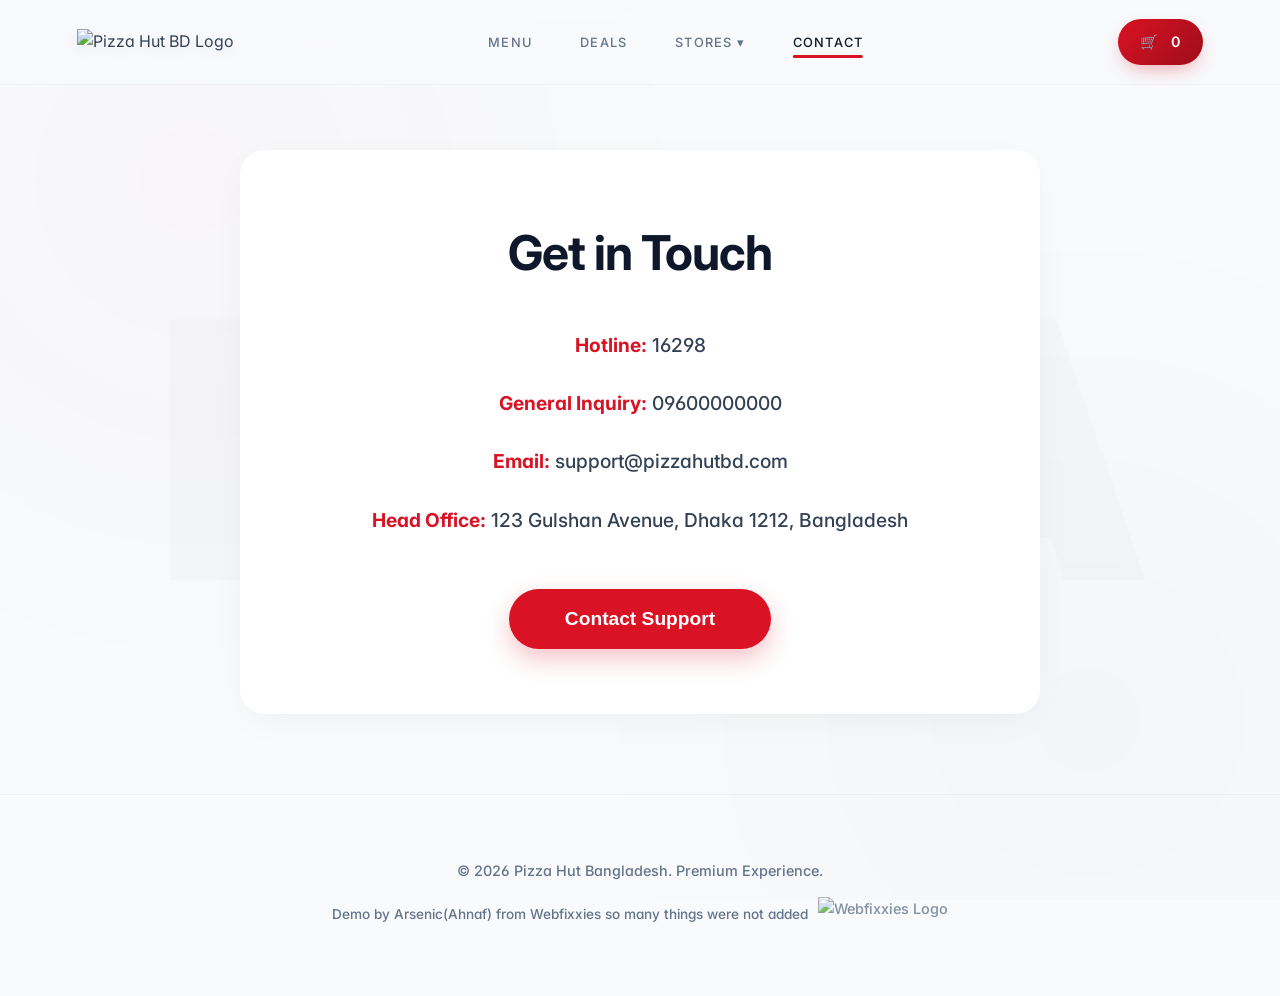
==== contact.html @ d1d2bab6 "Add files via upload" ====
<!DOCTYPE html>
<html lang="en">
<head>
    <meta charset="UTF-8">
    <meta name="viewport" content="width=device-width, initial-scale=1.0">
    <title>Pizza Hut Bangladesh - Contact</title>
    <link rel="stylesheet" href="style.css">
</head>
<body>

    <!-- Glassmorphism Navigation -->
    <nav class="glass-nav">
        <div class="logo">
            <img src="https://upload.wikimedia.org/wikipedia/commons/d/d2/Pizza_Hut_logo.svg" alt="Pizza Hut BD Logo">
        </div>
        <ul class="nav-links">
            <li><a href="index.html">Menu</a></li>
            <li><a href="deals.html">Deals</a></li>
            <li class="dropdown">
                <a href="#">Stores ▾</a>
                <ul class="dropdown-menu">
                    <li><a href="#">Gulshan</a></li>
                    <li><a href="#">Dhanmondi</a></li>
                    <li><a href="#">Banani</a></li>
                    <li><a href="#">Uttara</a></li>
                    <li><a href="#">Baily Road</a></li>
                </ul>
            </li>
            <li><a href="contact.html" class="active">Contact</a></li>
        </ul>
        <div class="cart">
            <span class="cart-icon">🛒</span>
            <span class="cart-count">0</span>
        </div>
    </nav>

    <main class="page-container" style="padding: 150px 5% 5rem 5%; max-width: 1400px; margin: 0 auto; min-height: 75vh;">
        <div class="contact-box" style="background: white; border-radius: 24px; padding: 4rem; box-shadow: var(--shadow-soft); text-align: center; max-width: 800px; margin: 0 auto; border: 1px solid var(--glass-border);">
            <h2 style="font-size: 3rem; font-weight: 700; letter-spacing: -1px; color: var(--ph-dark); margin-bottom: 2rem;">Get in Touch</h2>
            <div style="font-size: 1.2rem; color: var(--ph-text); line-height: 2.2; margin-bottom: 3rem; font-weight: 500;">
                <p style="margin-bottom: 1rem;"><strong style="color: var(--ph-red);">Hotline:</strong> 16298</p>
                <p style="margin-bottom: 1rem;"><strong style="color: var(--ph-red);">General Inquiry:</strong> 09600000000</p>
                <p style="margin-bottom: 1rem;"><strong style="color: var(--ph-red);">Email:</strong> support@pizzahutbd.com</p>
                <p style="margin-bottom: 1rem;"><strong style="color: var(--ph-red);">Head Office:</strong> 123 Gulshan Avenue, Dhaka 1212, Bangladesh</p>
            </div>
            <button class="btn-primary" style="background: var(--ph-red); color: white; padding: 1.2rem 3.5rem; border: none; border-radius: 40px; font-weight: 800; font-family: 'Outfit', sans-serif; font-size: 1.2rem; cursor: pointer; transition: all 0.3s cubic-bezier(0.4, 0, 0.2, 1); box-shadow: 0 10px 25px rgba(217, 18, 36, 0.25);" onmouseover="this.style.transform='translateY(-3px)'; this.style.boxShadow='0 15px 30px rgba(217, 18, 36, 0.4)';" onmouseout="this.style.transform='translateY(0)'; this.style.boxShadow='0 10px 25px rgba(217, 18, 36, 0.25)';">Contact Support</button>
        </div>
    </main>

    <footer>
        <p>&copy; 2026 Pizza Hut Bangladesh. Premium Experience.</p>
        <div style="margin-top: 15px; display: flex; justify-content: center; align-items: center; gap: 10px;">
            <p style="font-size: 0.85rem; color: var(--ph-gray); margin: 0;">Demo by Arsenic(Ahnaf) from Webfixxies so many things were not added</p>
            <img src="assets/webfixxies_logo.png" alt="Webfixxies Logo" style="height: 35px; opacity: 0.8;">
        </div>
    </footer>

    <script src="script.js"></script>
</body>
</html>
---- style.css ----
@import url('https://fonts.googleapis.com/css2?family=Inter:wght@300;400;500;600;700;800;900&display=swap');

:root {
    --ph-red: #D91224; 
    --ph-red-dark: #9f0d1a;
    --ph-dark: #0f172a; /* Slate 900 - Ultra refined dark */
    --ph-darker: #f8fafc; /* Slate 50 - Crisp cool white background */
    --ph-light: #ffffff;
    --ph-text: #334155; /* Slate 700 - Perfect reading contrast */
    --ph-gray: #64748b; /* Slate 500 - Subtle details */
    --card-bg: rgba(255, 255, 255, 0.85); /* Frosty glass */
    --glass-border: rgba(255, 255, 255, 0.8);
    --accent: #D91224;
    --shadow-soft: 0 10px 40px -10px rgba(0,0,0,0.06), 0 0 2px rgba(0,0,0,0.04), inset 0 0 0 1px rgba(255,255,255,0.9);
    --shadow-hover: 0 25px 50px -12px rgba(217, 18, 36, 0.15), 0 0 2px rgba(217, 18, 36, 0.1), inset 0 0 0 1px rgba(255,255,255,1);
}

* {
    margin: 0;
    padding: 0;
    box-sizing: border-box;
    font-family: 'Inter', -apple-system, BlinkMacSystemFont, "Segoe UI", Roboto, sans-serif;
}

body {
    background-color: var(--ph-darker);
    color: var(--ph-text);
    overflow-x: hidden;
    /* Ultimate Typography Refinement */
    text-rendering: optimizeLegibility;
    -webkit-font-smoothing: antialiased;
    -moz-osx-font-smoothing: grayscale;
    font-feature-settings: "cv02", "cv03", "cv04", "cv11";
    line-height: 1.6;
}

/* Background Ambient Glows & Watermark */
body::before {
    content: 'PIZZA';
    position: fixed;
    top: 50%;
    left: 50%;
    transform: translate(-50%, -50%);
    font-size: 28vw;
    font-weight: 900;
    color: rgba(15, 23, 42, 0.015);
    z-index: -1;
    pointer-events: none;
    letter-spacing: -0.06em;
    user-select: none;
}

body::after {
    content: '';
    position: fixed;
    top: 0; left: 0; width: 100vw; height: 100vh;
    background: 
        radial-gradient(circle at 15% 20%, rgba(217, 18, 36, 0.02), transparent 40%),
        radial-gradient(circle at 85% 80%, rgba(15, 23, 42, 0.02), transparent 40%);
    z-index: -2;
    pointer-events: none;
}

/* Glassmorphism Navigation */
.glass-nav {
    position: fixed;
    top: 0;
    width: 100%;
    display: flex;
    justify-content: space-between;
    align-items: center;
    padding: 1.2rem 6%;
    background: rgba(248, 250, 252, 0.85);
    backdrop-filter: blur(24px) saturate(180%);
    -webkit-backdrop-filter: blur(24px) saturate(180%);
    border-bottom: 1px solid rgba(0,0,0,0.03);
    z-index: 1000;
    transition: all 0.4s cubic-bezier(0.16, 1, 0.3, 1);
}

.logo img {
    height: 48px;
    width: auto;
    object-fit: contain;
    filter: drop-shadow(0 4px 6px rgba(0,0,0,0.05));
}

.nav-links {
    display: flex;
    list-style: none;
    gap: 3rem;
}

.nav-links a {
    color: var(--ph-gray);
    text-decoration: none;
    font-weight: 500;
    transition: color 0.3s ease;
    position: relative;
    text-transform: uppercase;
    font-size: 0.8rem;
    letter-spacing: 1.2px;
}

.nav-links a:hover, .nav-links a.active {
    color: var(--ph-dark);
}

.nav-links a::after {
    content: '';
    position: absolute;
    bottom: -8px;
    left: 50%;
    transform: translateX(-50%);
    width: 0;
    height: 3px;
    border-radius: 3px;
    background: var(--ph-red);
    transition: width 0.4s cubic-bezier(0.16, 1, 0.3, 1);
}

.nav-links a:hover::after, .nav-links a.active::after {
    width: 100%;
}

.dropdown {
    position: relative;
}

.dropdown-menu {
    position: absolute;
    top: 150%;
    left: 50%;
    transform: translateX(-50%) translateY(15px);
    background: rgba(255, 255, 255, 0.95);
    backdrop-filter: blur(16px);
    box-shadow: 0 20px 40px -10px rgba(0,0,0,0.1);
    border-radius: 16px;
    list-style: none;
    min-width: 200px;
    opacity: 0;
    visibility: hidden;
    transition: all 0.4s cubic-bezier(0.16, 1, 0.3, 1);
    padding: 0.8rem 0;
    border: 1px solid rgba(255,255,255,0.5);
}

.dropdown:hover .dropdown-menu {
    opacity: 1;
    visibility: visible;
    transform: translateX(-50%) translateY(0);
}

.dropdown-menu li a {
    display: block;
    padding: 0.8rem 1.8rem;
    color: var(--ph-gray);
    font-size: 0.85rem;
    font-weight: 500;
    text-transform: none;
    letter-spacing: 0.2px;
    transition: all 0.2s ease;
}

.dropdown-menu li a::after {
    display: none;
}

.dropdown-menu li a:hover {
    background: rgba(0,0,0,0.02);
    color: var(--ph-red);
    padding-left: 2.2rem; /* Nice slide-in effect */
}

.cart {
    background: linear-gradient(135deg, var(--ph-red), var(--ph-red-dark));
    color: white;
    padding: 0.7rem 1.4rem;
    border-radius: 40px;
    display: flex;
    align-items: center;
    gap: 0.8rem;
    cursor: pointer;
    box-shadow: 0 8px 20px -6px rgba(217, 18, 36, 0.4);
    transition: all 0.4s cubic-bezier(0.16, 1, 0.3, 1);
    font-weight: 600;
    font-size: 0.9rem;
    letter-spacing: 0.5px;
}

.cart:hover {
    transform: translateY(-2px);
    box-shadow: 0 12px 25px -6px rgba(217, 18, 36, 0.5);
}

/* Hero Section */
.hero {
    margin-top: 110px;
    width: 100%;
    display: flex;
    justify-content: center;
    padding: 0 5%;
    position: relative;
    z-index: 1;
}

.hero img {
    width: 100%;
    max-width: 1150px;
    height: auto;
    border-radius: 24px;
    box-shadow: var(--shadow-soft);
    display: block;
    transition: transform 0.5s cubic-bezier(0.16, 1, 0.3, 1);
}

.hero img:hover {
    transform: scale(1.01);
}

/* Menu Container */
.menu-container {
    padding: 5rem 5%;
    max-width: 1400px;
    margin: 0 auto;
}

.filters {
    display: flex;
    justify-content: center;
    gap: 1.5rem;
    margin-bottom: 5rem;
}

.filter-btn {
    background: transparent;
    color: var(--ph-gray);
    border: 1px solid rgba(0,0,0,0.08);
    padding: 0.8rem 2.2rem;
    border-radius: 40px;
    cursor: pointer;
    font-weight: 500;
    text-transform: uppercase;
    font-size: 0.8rem;
    letter-spacing: 1px;
    transition: all 0.4s cubic-bezier(0.16, 1, 0.3, 1);
}

.filter-btn:hover, .filter-btn.active {
    background: var(--ph-dark);
    color: white;
    border-color: var(--ph-dark);
    box-shadow: 0 8px 25px -6px rgba(15, 23, 42, 0.3);
    transform: translateY(-2px);
}

/* Menu Grid */
.menu-grid {
    display: grid;
    grid-template-columns: repeat(auto-fill, minmax(350px, 1fr));
    gap: 3.5rem;
    perspective: 1500px;
}

/* 3D Tilt Card */
.menu-card {
    background: var(--card-bg);
    border-radius: 24px;
    padding: 2.2rem;
    box-shadow: var(--shadow-soft);
    transition: transform 0.1s ease, box-shadow 0.5s cubic-bezier(0.16, 1, 0.3, 1);
    transform-style: preserve-3d;
    display: flex;
    flex-direction: column;
    backdrop-filter: blur(12px);
    -webkit-backdrop-filter: blur(12px);
}

.menu-card:hover {
    box-shadow: var(--shadow-hover);
}

.card-image {
    width: 100%;
    height: 240px;
    display: flex;
    align-items: center;
    justify-content: center;
    margin-bottom: 2rem;
    transform: translateZ(50px);
    transition: transform 0.5s cubic-bezier(0.16, 1, 0.3, 1);
}

.menu-card:hover .card-image {
    transform: translateZ(80px) scale(1.08);
}

.card-content {
    transform: translateZ(30px);
    flex-grow: 1;
    display: flex;
    flex-direction: column;
}

.card-header {
    display: flex;
    justify-content: space-between;
    align-items: flex-start;
    margin-bottom: 1rem;
    gap: 1rem;
}

.card-header h3 {
    font-size: 1.45rem;
    font-weight: 700;
    color: var(--ph-dark);
    letter-spacing: -0.8px;
    line-height: 1.1;
    /* Subtle text gradient for extreme premium feel */
    background: linear-gradient(135deg, var(--ph-dark), #475569);
    -webkit-background-clip: text;
    -webkit-text-fill-color: transparent;
}

.price {
    font-size: 1.4rem;
    font-weight: 800;
    color: var(--accent);
    letter-spacing: -0.5px;
    transition: transform 0.3s ease, color 0.3s ease;
}

.description {
    color: var(--ph-gray);
    font-size: 0.95rem;
    margin-bottom: 2rem;
    line-height: 1.7;
    flex-grow: 1;
    font-weight: 400;
}

/* Toggles & Options */
.options {
    display: flex;
    justify-content: space-between;
    margin-bottom: 1.5rem;
    gap: 1.5rem;
}

.toggle-group {
    display: flex;
    flex-direction: column;
    gap: 0.8rem;
    flex: 1;
}

.toggle-group label {
    font-size: 0.7rem;
    color: var(--ph-gray);
    text-transform: uppercase;
    font-weight: 700;
    letter-spacing: 1px;
}

.size-toggle {
    display: flex;
    background: rgba(0,0,0,0.03);
    border-radius: 12px;
    overflow: hidden;
    padding: 5px;
    border: 1px solid rgba(0,0,0,0.02);
}

.size-toggle input[type="radio"] {
    display: none;
}

.size-toggle label {
    flex: 1;
    text-align: center;
    padding: 0.6rem 0;
    cursor: pointer;
    font-size: 0.9rem;
    transition: all 0.4s cubic-bezier(0.16, 1, 0.3, 1);
    color: var(--ph-text);
    font-weight: 600;
    border-radius: 8px;
    margin: 0;
}

.size-toggle input[type="radio"]:checked + label {
    background: var(--ph-dark);
    color: white;
    box-shadow: 0 4px 12px rgba(15, 23, 42, 0.15);
}

.crust-select {
    width: 100%;
    padding: 0.8rem;
    background: rgba(0,0,0,0.03);
    border: 1px solid rgba(0,0,0,0.02);
    color: var(--ph-dark);
    border-radius: 12px;
    outline: none;
    font-family: inherit;
    font-weight: 600;
    font-size: 0.9rem;
    cursor: pointer;
    transition: all 0.3s ease;
    -webkit-appearance: none;
    /* Custom refined dropdown arrow */
    background-image: url("data:image/svg+xml;charset=US-ASCII,%3Csvg%20xmlns%3D%22http%3A%2F%2Fwww.w3.org%2F2000%2Fsvg%22%20width%3D%22292.4%22%20height%3D%22292.4%22%3E%3Cpath%20fill%3D%22%2364748b%22%20d%3D%22M287%2069.4a17.6%2017.6%200%200%200-13-5.4H18.4c-5%200-9.3%201.8-12.9%205.4A17.6%2017.6%200%200%200%200%2082.2c0%205%201.8%209.3%205.4%2012.9l128%20127.9c3.6%203.6%207.8%205.4%2012.8%205.4s9.2-1.8%2012.8-5.4L287%2095c3.5-3.5%205.4-7.8%205.4-12.8%200-5-1.9-9.2-5.5-12.8z%22%2F%3E%3C%2Fsvg%3E");
    background-repeat: no-repeat;
    background-position: right 1rem top 50%;
    background-size: 0.65rem auto;
}
.crust-select:hover {
    background-color: rgba(0,0,0,0.05);
}

/* Spice Meter */
.spice-meter {
    margin-bottom: 2.5rem;
    background: rgba(0,0,0,0.02);
    padding: 1.2rem;
    border-radius: 16px;
    border: 1px solid rgba(0,0,0,0.03);
}

.spice-meter label {
    display: flex;
    justify-content: space-between;
    font-size: 0.7rem;
    color: var(--ph-gray);
    text-transform: uppercase;
    font-weight: 700;
    margin-bottom: 1rem;
    letter-spacing: 1px;
}

.spice-value-text {
    color: var(--accent);
    font-weight: 800;
}

.slider {
    -webkit-appearance: none;
    width: 100%;
    height: 4px;
    border-radius: 2px;
    background: linear-gradient(to right, #10B981, #F59E0B, #EF4444, #991B1B);
    outline: none;
    margin-bottom: 1rem;
}

.slider::-webkit-slider-thumb {
    -webkit-appearance: none;
    appearance: none;
    width: 24px;
    height: 24px;
    border-radius: 50%;
    background: white;
    cursor: pointer;
    box-shadow: 0 4px 10px rgba(0,0,0,0.15);
    border: 2px solid var(--ph-light);
    transition: transform 0.3s cubic-bezier(0.16, 1, 0.3, 1);
}

.slider::-webkit-slider-thumb:hover {
    transform: scale(1.2);
    box-shadow: 0 6px 15px rgba(0,0,0,0.2);
}

.spice-labels {
    display: flex;
    justify-content: space-between;
    font-size: 0.7rem;
    color: var(--ph-gray);
    font-weight: 600;
    text-transform: uppercase;
    letter-spacing: 0.5px;
}

/* Add to cart button */
.add-to-cart {
    width: 100%;
    background: transparent;
    border: 1.5px solid var(--ph-red);
    color: var(--ph-red);
    padding: 1.1rem;
    border-radius: 14px;
    font-weight: 600;
    font-size: 1rem;
    cursor: pointer;
    transition: all 0.4s cubic-bezier(0.16, 1, 0.3, 1);
    transform: translateZ(20px);
    letter-spacing: 0.5px;
}

.add-to-cart:hover {
    background: var(--ph-red);
    color: white;
    box-shadow: 0 10px 25px -5px rgba(217, 18, 36, 0.4);
    transform: translateZ(30px) translateY(-2px);
}

footer {
    text-align: center;
    padding: 4rem 1rem;
    border-top: 1px solid rgba(0,0,0,0.04);
    color: var(--ph-gray);
    font-size: 0.9rem;
    background: transparent;
    font-weight: 500;
}

/* Responsive */
@media (max-width: 768px) {
    .nav-links {
        display: none;
    }
    .hero {
        margin-top: 90px;
    }
    .hero img {
        border-radius: 16px;
    }
    body::before {
        font-size: 40vw;
    }
}
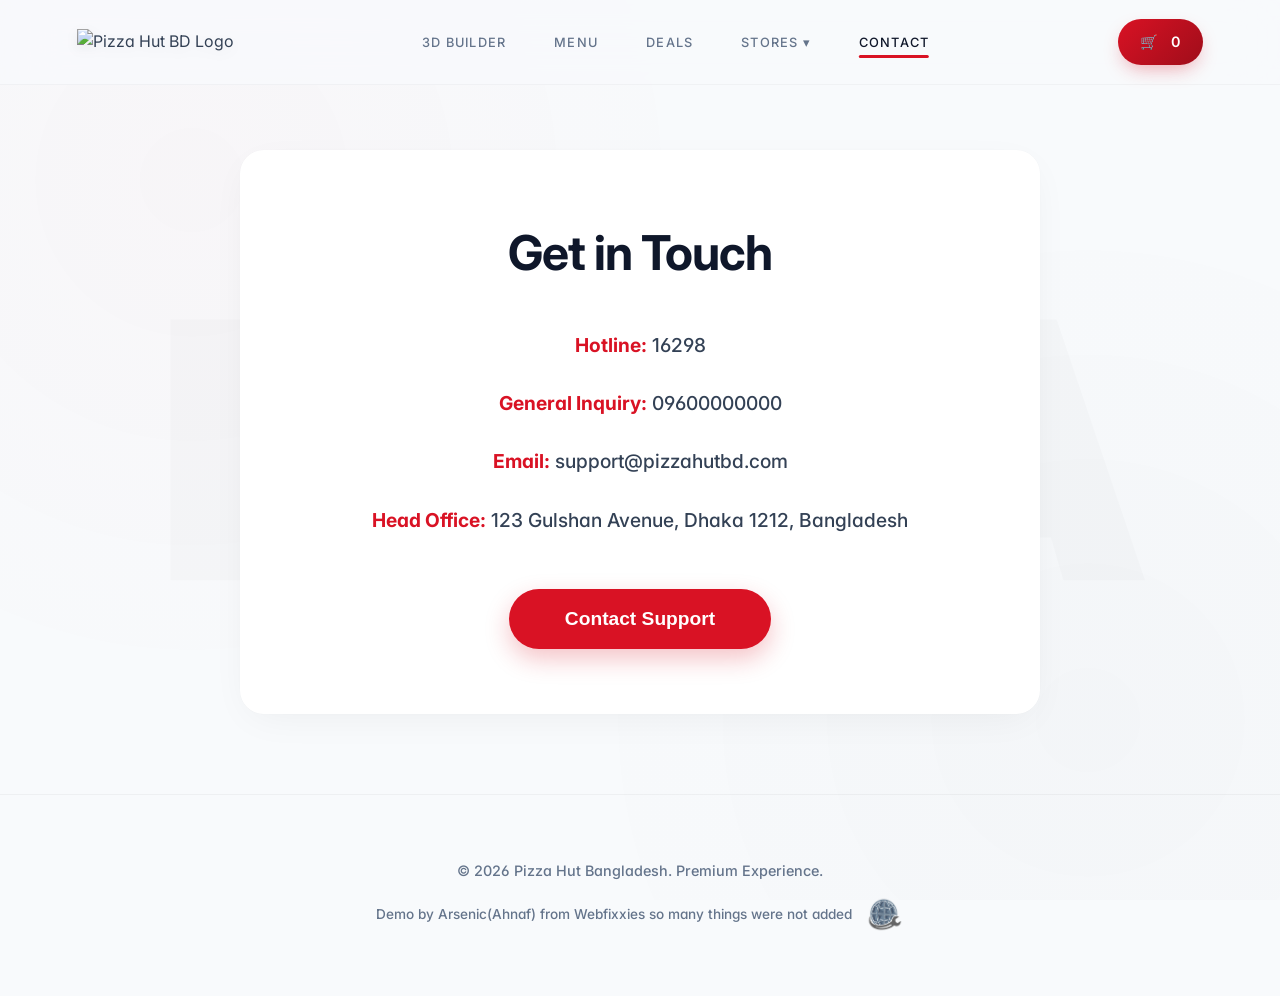
==== commit 104b5c63: "Add assets, connect menu to landing page, fix mobile nav, and add deal image" ====
--- a/contact.html
+++ b/contact.html
@@ -1,60 +1,61 @@
-<!DOCTYPE html>
-<html lang="en">
-<head>
-    <meta charset="UTF-8">
-    <meta name="viewport" content="width=device-width, initial-scale=1.0">
-    <title>Pizza Hut Bangladesh - Contact</title>
-    <link rel="stylesheet" href="style.css">
-</head>
-<body>
-
-    <!-- Glassmorphism Navigation -->
-    <nav class="glass-nav">
-        <div class="logo">
-            <img src="https://upload.wikimedia.org/wikipedia/commons/d/d2/Pizza_Hut_logo.svg" alt="Pizza Hut BD Logo">
-        </div>
-        <ul class="nav-links">
-            <li><a href="index.html">Menu</a></li>
-            <li><a href="deals.html">Deals</a></li>
-            <li class="dropdown">
-                <a href="#">Stores ▾</a>
-                <ul class="dropdown-menu">
-                    <li><a href="#">Gulshan</a></li>
-                    <li><a href="#">Dhanmondi</a></li>
-                    <li><a href="#">Banani</a></li>
-                    <li><a href="#">Uttara</a></li>
-                    <li><a href="#">Baily Road</a></li>
-                </ul>
-            </li>
-            <li><a href="contact.html" class="active">Contact</a></li>
-        </ul>
-        <div class="cart">
-            <span class="cart-icon">🛒</span>
-            <span class="cart-count">0</span>
-        </div>
-    </nav>
-
-    <main class="page-container" style="padding: 150px 5% 5rem 5%; max-width: 1400px; margin: 0 auto; min-height: 75vh;">
-        <div class="contact-box" style="background: white; border-radius: 24px; padding: 4rem; box-shadow: var(--shadow-soft); text-align: center; max-width: 800px; margin: 0 auto; border: 1px solid var(--glass-border);">
-            <h2 style="font-size: 3rem; font-weight: 700; letter-spacing: -1px; color: var(--ph-dark); margin-bottom: 2rem;">Get in Touch</h2>
-            <div style="font-size: 1.2rem; color: var(--ph-text); line-height: 2.2; margin-bottom: 3rem; font-weight: 500;">
-                <p style="margin-bottom: 1rem;"><strong style="color: var(--ph-red);">Hotline:</strong> 16298</p>
-                <p style="margin-bottom: 1rem;"><strong style="color: var(--ph-red);">General Inquiry:</strong> 09600000000</p>
-                <p style="margin-bottom: 1rem;"><strong style="color: var(--ph-red);">Email:</strong> support@pizzahutbd.com</p>
-                <p style="margin-bottom: 1rem;"><strong style="color: var(--ph-red);">Head Office:</strong> 123 Gulshan Avenue, Dhaka 1212, Bangladesh</p>
-            </div>
-            <button class="btn-primary" style="background: var(--ph-red); color: white; padding: 1.2rem 3.5rem; border: none; border-radius: 40px; font-weight: 800; font-family: 'Outfit', sans-serif; font-size: 1.2rem; cursor: pointer; transition: all 0.3s cubic-bezier(0.4, 0, 0.2, 1); box-shadow: 0 10px 25px rgba(217, 18, 36, 0.25);" onmouseover="this.style.transform='translateY(-3px)'; this.style.boxShadow='0 15px 30px rgba(217, 18, 36, 0.4)';" onmouseout="this.style.transform='translateY(0)'; this.style.boxShadow='0 10px 25px rgba(217, 18, 36, 0.25)';">Contact Support</button>
-        </div>
-    </main>
-
-    <footer>
-        <p>&copy; 2026 Pizza Hut Bangladesh. Premium Experience.</p>
-        <div style="margin-top: 15px; display: flex; justify-content: center; align-items: center; gap: 10px;">
-            <p style="font-size: 0.85rem; color: var(--ph-gray); margin: 0;">Demo by Arsenic(Ahnaf) from Webfixxies so many things were not added</p>
-            <img src="assets/webfixxies_logo.png" alt="Webfixxies Logo" style="height: 35px; opacity: 0.8;">
-        </div>
-    </footer>
-
-    <script src="script.js"></script>
-</body>
-</html>
+<!DOCTYPE html>
+<html lang="en">
+<head>
+    <meta charset="UTF-8">
+    <meta name="viewport" content="width=device-width, initial-scale=1.0">
+    <title>Pizza Hut Bangladesh - Contact</title>
+    <link rel="stylesheet" href="style.css">
+</head>
+<body>
+
+    <!-- Glassmorphism Navigation -->
+    <nav class="glass-nav">
+        <div class="logo">
+            <img src="https://upload.wikimedia.org/wikipedia/commons/d/d2/Pizza_Hut_logo.svg" alt="Pizza Hut BD Logo">
+        </div>
+        <ul class="nav-links">
+            <li><a href="index.html">3D Builder</a></li>
+            <li><a href="menu.html">Menu</a></li>
+            <li><a href="deals.html">Deals</a></li>
+            <li class="dropdown">
+                <a href="#">Stores ▾</a>
+                <ul class="dropdown-menu">
+                    <li><a href="#">Gulshan</a></li>
+                    <li><a href="#">Dhanmondi</a></li>
+                    <li><a href="#">Banani</a></li>
+                    <li><a href="#">Uttara</a></li>
+                    <li><a href="#">Baily Road</a></li>
+                </ul>
+            </li>
+            <li><a href="contact.html" class="active">Contact</a></li>
+        </ul>
+        <div class="cart">
+            <span class="cart-icon">🛒</span>
+            <span class="cart-count">0</span>
+        </div>
+    </nav>
+
+    <main class="page-container" style="padding: 150px 5% 5rem 5%; max-width: 1400px; margin: 0 auto; min-height: 75vh;">
+        <div class="contact-box" style="background: white; border-radius: 24px; padding: 4rem; box-shadow: var(--shadow-soft); text-align: center; max-width: 800px; margin: 0 auto; border: 1px solid var(--glass-border);">
+            <h2 style="font-size: 3rem; font-weight: 700; letter-spacing: -1px; color: var(--ph-dark); margin-bottom: 2rem;">Get in Touch</h2>
+            <div style="font-size: 1.2rem; color: var(--ph-text); line-height: 2.2; margin-bottom: 3rem; font-weight: 500;">
+                <p style="margin-bottom: 1rem;"><strong style="color: var(--ph-red);">Hotline:</strong> 16298</p>
+                <p style="margin-bottom: 1rem;"><strong style="color: var(--ph-red);">General Inquiry:</strong> 09600000000</p>
+                <p style="margin-bottom: 1rem;"><strong style="color: var(--ph-red);">Email:</strong> support@pizzahutbd.com</p>
+                <p style="margin-bottom: 1rem;"><strong style="color: var(--ph-red);">Head Office:</strong> 123 Gulshan Avenue, Dhaka 1212, Bangladesh</p>
+            </div>
+            <button class="btn-primary" style="background: var(--ph-red); color: white; padding: 1.2rem 3.5rem; border: none; border-radius: 40px; font-weight: 800; font-family: 'Outfit', sans-serif; font-size: 1.2rem; cursor: pointer; transition: all 0.3s cubic-bezier(0.4, 0, 0.2, 1); box-shadow: 0 10px 25px rgba(217, 18, 36, 0.25);" onmouseover="this.style.transform='translateY(-3px)'; this.style.boxShadow='0 15px 30px rgba(217, 18, 36, 0.4)';" onmouseout="this.style.transform='translateY(0)'; this.style.boxShadow='0 10px 25px rgba(217, 18, 36, 0.25)';">Contact Support</button>
+        </div>
+    </main>
+
+    <footer>
+        <p>&copy; 2026 Pizza Hut Bangladesh. Premium Experience.</p>
+        <div style="margin-top: 15px; display: flex; justify-content: center; align-items: center; gap: 10px;">
+            <p style="font-size: 0.85rem; color: var(--ph-gray); margin: 0;">Demo by Arsenic(Ahnaf) from Webfixxies so many things were not added</p>
+            <img src="assets/webfixxies_logo.png" alt="Webfixxies Logo" style="height: 35px; opacity: 0.8;">
+        </div>
+    </footer>
+
+    <script src="script.js"></script>
+</body>
+</html>
--- a/style.css
+++ b/style.css
@@ -1,531 +1,531 @@
-@import url('https://fonts.googleapis.com/css2?family=Inter:wght@300;400;500;600;700;800;900&display=swap');
-
-:root {
-    --ph-red: #D91224; 
-    --ph-red-dark: #9f0d1a;
-    --ph-dark: #0f172a; /* Slate 900 - Ultra refined dark */
-    --ph-darker: #f8fafc; /* Slate 50 - Crisp cool white background */
-    --ph-light: #ffffff;
-    --ph-text: #334155; /* Slate 700 - Perfect reading contrast */
-    --ph-gray: #64748b; /* Slate 500 - Subtle details */
-    --card-bg: rgba(255, 255, 255, 0.85); /* Frosty glass */
-    --glass-border: rgba(255, 255, 255, 0.8);
-    --accent: #D91224;
-    --shadow-soft: 0 10px 40px -10px rgba(0,0,0,0.06), 0 0 2px rgba(0,0,0,0.04), inset 0 0 0 1px rgba(255,255,255,0.9);
-    --shadow-hover: 0 25px 50px -12px rgba(217, 18, 36, 0.15), 0 0 2px rgba(217, 18, 36, 0.1), inset 0 0 0 1px rgba(255,255,255,1);
-}
-
-* {
-    margin: 0;
-    padding: 0;
-    box-sizing: border-box;
-    font-family: 'Inter', -apple-system, BlinkMacSystemFont, "Segoe UI", Roboto, sans-serif;
-}
-
-body {
-    background-color: var(--ph-darker);
-    color: var(--ph-text);
-    overflow-x: hidden;
-    /* Ultimate Typography Refinement */
-    text-rendering: optimizeLegibility;
-    -webkit-font-smoothing: antialiased;
-    -moz-osx-font-smoothing: grayscale;
-    font-feature-settings: "cv02", "cv03", "cv04", "cv11";
-    line-height: 1.6;
-}
-
-/* Background Ambient Glows & Watermark */
-body::before {
-    content: 'PIZZA';
-    position: fixed;
-    top: 50%;
-    left: 50%;
-    transform: translate(-50%, -50%);
-    font-size: 28vw;
-    font-weight: 900;
-    color: rgba(15, 23, 42, 0.015);
-    z-index: -1;
-    pointer-events: none;
-    letter-spacing: -0.06em;
-    user-select: none;
-}
-
-body::after {
-    content: '';
-    position: fixed;
-    top: 0; left: 0; width: 100vw; height: 100vh;
-    background: 
-        radial-gradient(circle at 15% 20%, rgba(217, 18, 36, 0.02), transparent 40%),
-        radial-gradient(circle at 85% 80%, rgba(15, 23, 42, 0.02), transparent 40%);
-    z-index: -2;
-    pointer-events: none;
-}
-
-/* Glassmorphism Navigation */
-.glass-nav {
-    position: fixed;
-    top: 0;
-    width: 100%;
-    display: flex;
-    justify-content: space-between;
-    align-items: center;
-    padding: 1.2rem 6%;
-    background: rgba(248, 250, 252, 0.85);
-    backdrop-filter: blur(24px) saturate(180%);
-    -webkit-backdrop-filter: blur(24px) saturate(180%);
-    border-bottom: 1px solid rgba(0,0,0,0.03);
-    z-index: 1000;
-    transition: all 0.4s cubic-bezier(0.16, 1, 0.3, 1);
-}
-
-.logo img {
-    height: 48px;
-    width: auto;
-    object-fit: contain;
-    filter: drop-shadow(0 4px 6px rgba(0,0,0,0.05));
-}
-
-.nav-links {
-    display: flex;
-    list-style: none;
-    gap: 3rem;
-}
-
-.nav-links a {
-    color: var(--ph-gray);
-    text-decoration: none;
-    font-weight: 500;
-    transition: color 0.3s ease;
-    position: relative;
-    text-transform: uppercase;
-    font-size: 0.8rem;
-    letter-spacing: 1.2px;
-}
-
-.nav-links a:hover, .nav-links a.active {
-    color: var(--ph-dark);
-}
-
-.nav-links a::after {
-    content: '';
-    position: absolute;
-    bottom: -8px;
-    left: 50%;
-    transform: translateX(-50%);
-    width: 0;
-    height: 3px;
-    border-radius: 3px;
-    background: var(--ph-red);
-    transition: width 0.4s cubic-bezier(0.16, 1, 0.3, 1);
-}
-
-.nav-links a:hover::after, .nav-links a.active::after {
-    width: 100%;
-}
-
-.dropdown {
-    position: relative;
-}
-
-.dropdown-menu {
-    position: absolute;
-    top: 150%;
-    left: 50%;
-    transform: translateX(-50%) translateY(15px);
-    background: rgba(255, 255, 255, 0.95);
-    backdrop-filter: blur(16px);
-    box-shadow: 0 20px 40px -10px rgba(0,0,0,0.1);
-    border-radius: 16px;
-    list-style: none;
-    min-width: 200px;
-    opacity: 0;
-    visibility: hidden;
-    transition: all 0.4s cubic-bezier(0.16, 1, 0.3, 1);
-    padding: 0.8rem 0;
-    border: 1px solid rgba(255,255,255,0.5);
-}
-
-.dropdown:hover .dropdown-menu {
-    opacity: 1;
-    visibility: visible;
-    transform: translateX(-50%) translateY(0);
-}
-
-.dropdown-menu li a {
-    display: block;
-    padding: 0.8rem 1.8rem;
-    color: var(--ph-gray);
-    font-size: 0.85rem;
-    font-weight: 500;
-    text-transform: none;
-    letter-spacing: 0.2px;
-    transition: all 0.2s ease;
-}
-
-.dropdown-menu li a::after {
-    display: none;
-}
-
-.dropdown-menu li a:hover {
-    background: rgba(0,0,0,0.02);
-    color: var(--ph-red);
-    padding-left: 2.2rem; /* Nice slide-in effect */
-}
-
-.cart {
-    background: linear-gradient(135deg, var(--ph-red), var(--ph-red-dark));
-    color: white;
-    padding: 0.7rem 1.4rem;
-    border-radius: 40px;
-    display: flex;
-    align-items: center;
-    gap: 0.8rem;
-    cursor: pointer;
-    box-shadow: 0 8px 20px -6px rgba(217, 18, 36, 0.4);
-    transition: all 0.4s cubic-bezier(0.16, 1, 0.3, 1);
-    font-weight: 600;
-    font-size: 0.9rem;
-    letter-spacing: 0.5px;
-}
-
-.cart:hover {
-    transform: translateY(-2px);
-    box-shadow: 0 12px 25px -6px rgba(217, 18, 36, 0.5);
-}
-
-/* Hero Section */
-.hero {
-    margin-top: 110px;
-    width: 100%;
-    display: flex;
-    justify-content: center;
-    padding: 0 5%;
-    position: relative;
-    z-index: 1;
-}
-
-.hero img {
-    width: 100%;
-    max-width: 1150px;
-    height: auto;
-    border-radius: 24px;
-    box-shadow: var(--shadow-soft);
-    display: block;
-    transition: transform 0.5s cubic-bezier(0.16, 1, 0.3, 1);
-}
-
-.hero img:hover {
-    transform: scale(1.01);
-}
-
-/* Menu Container */
-.menu-container {
-    padding: 5rem 5%;
-    max-width: 1400px;
-    margin: 0 auto;
-}
-
-.filters {
-    display: flex;
-    justify-content: center;
-    gap: 1.5rem;
-    margin-bottom: 5rem;
-}
-
-.filter-btn {
-    background: transparent;
-    color: var(--ph-gray);
-    border: 1px solid rgba(0,0,0,0.08);
-    padding: 0.8rem 2.2rem;
-    border-radius: 40px;
-    cursor: pointer;
-    font-weight: 500;
-    text-transform: uppercase;
-    font-size: 0.8rem;
-    letter-spacing: 1px;
-    transition: all 0.4s cubic-bezier(0.16, 1, 0.3, 1);
-}
-
-.filter-btn:hover, .filter-btn.active {
-    background: var(--ph-dark);
-    color: white;
-    border-color: var(--ph-dark);
-    box-shadow: 0 8px 25px -6px rgba(15, 23, 42, 0.3);
-    transform: translateY(-2px);
-}
-
-/* Menu Grid */
-.menu-grid {
-    display: grid;
-    grid-template-columns: repeat(auto-fill, minmax(350px, 1fr));
-    gap: 3.5rem;
-    perspective: 1500px;
-}
-
-/* 3D Tilt Card */
-.menu-card {
-    background: var(--card-bg);
-    border-radius: 24px;
-    padding: 2.2rem;
-    box-shadow: var(--shadow-soft);
-    transition: transform 0.1s ease, box-shadow 0.5s cubic-bezier(0.16, 1, 0.3, 1);
-    transform-style: preserve-3d;
-    display: flex;
-    flex-direction: column;
-    backdrop-filter: blur(12px);
-    -webkit-backdrop-filter: blur(12px);
-}
-
-.menu-card:hover {
-    box-shadow: var(--shadow-hover);
-}
-
-.card-image {
-    width: 100%;
-    height: 240px;
-    display: flex;
-    align-items: center;
-    justify-content: center;
-    margin-bottom: 2rem;
-    transform: translateZ(50px);
-    transition: transform 0.5s cubic-bezier(0.16, 1, 0.3, 1);
-}
-
-.menu-card:hover .card-image {
-    transform: translateZ(80px) scale(1.08);
-}
-
-.card-content {
-    transform: translateZ(30px);
-    flex-grow: 1;
-    display: flex;
-    flex-direction: column;
-}
-
-.card-header {
-    display: flex;
-    justify-content: space-between;
-    align-items: flex-start;
-    margin-bottom: 1rem;
-    gap: 1rem;
-}
-
-.card-header h3 {
-    font-size: 1.45rem;
-    font-weight: 700;
-    color: var(--ph-dark);
-    letter-spacing: -0.8px;
-    line-height: 1.1;
-    /* Subtle text gradient for extreme premium feel */
-    background: linear-gradient(135deg, var(--ph-dark), #475569);
-    -webkit-background-clip: text;
-    -webkit-text-fill-color: transparent;
-}
-
-.price {
-    font-size: 1.4rem;
-    font-weight: 800;
-    color: var(--accent);
-    letter-spacing: -0.5px;
-    transition: transform 0.3s ease, color 0.3s ease;
-}
-
-.description {
-    color: var(--ph-gray);
-    font-size: 0.95rem;
-    margin-bottom: 2rem;
-    line-height: 1.7;
-    flex-grow: 1;
-    font-weight: 400;
-}
-
-/* Toggles & Options */
-.options {
-    display: flex;
-    justify-content: space-between;
-    margin-bottom: 1.5rem;
-    gap: 1.5rem;
-}
-
-.toggle-group {
-    display: flex;
-    flex-direction: column;
-    gap: 0.8rem;
-    flex: 1;
-}
-
-.toggle-group label {
-    font-size: 0.7rem;
-    color: var(--ph-gray);
-    text-transform: uppercase;
-    font-weight: 700;
-    letter-spacing: 1px;
-}
-
-.size-toggle {
-    display: flex;
-    background: rgba(0,0,0,0.03);
-    border-radius: 12px;
-    overflow: hidden;
-    padding: 5px;
-    border: 1px solid rgba(0,0,0,0.02);
-}
-
-.size-toggle input[type="radio"] {
-    display: none;
-}
-
-.size-toggle label {
-    flex: 1;
-    text-align: center;
-    padding: 0.6rem 0;
-    cursor: pointer;
-    font-size: 0.9rem;
-    transition: all 0.4s cubic-bezier(0.16, 1, 0.3, 1);
-    color: var(--ph-text);
-    font-weight: 600;
-    border-radius: 8px;
-    margin: 0;
-}
-
-.size-toggle input[type="radio"]:checked + label {
-    background: var(--ph-dark);
-    color: white;
-    box-shadow: 0 4px 12px rgba(15, 23, 42, 0.15);
-}
-
-.crust-select {
-    width: 100%;
-    padding: 0.8rem;
-    background: rgba(0,0,0,0.03);
-    border: 1px solid rgba(0,0,0,0.02);
-    color: var(--ph-dark);
-    border-radius: 12px;
-    outline: none;
-    font-family: inherit;
-    font-weight: 600;
-    font-size: 0.9rem;
-    cursor: pointer;
-    transition: all 0.3s ease;
-    -webkit-appearance: none;
-    /* Custom refined dropdown arrow */
-    background-image: url("data:image/svg+xml;charset=US-ASCII,%3Csvg%20xmlns%3D%22http%3A%2F%2Fwww.w3.org%2F2000%2Fsvg%22%20width%3D%22292.4%22%20height%3D%22292.4%22%3E%3Cpath%20fill%3D%22%2364748b%22%20d%3D%22M287%2069.4a17.6%2017.6%200%200%200-13-5.4H18.4c-5%200-9.3%201.8-12.9%205.4A17.6%2017.6%200%200%200%200%2082.2c0%205%201.8%209.3%205.4%2012.9l128%20127.9c3.6%203.6%207.8%205.4%2012.8%205.4s9.2-1.8%2012.8-5.4L287%2095c3.5-3.5%205.4-7.8%205.4-12.8%200-5-1.9-9.2-5.5-12.8z%22%2F%3E%3C%2Fsvg%3E");
-    background-repeat: no-repeat;
-    background-position: right 1rem top 50%;
-    background-size: 0.65rem auto;
-}
-.crust-select:hover {
-    background-color: rgba(0,0,0,0.05);
-}
-
-/* Spice Meter */
-.spice-meter {
-    margin-bottom: 2.5rem;
-    background: rgba(0,0,0,0.02);
-    padding: 1.2rem;
-    border-radius: 16px;
-    border: 1px solid rgba(0,0,0,0.03);
-}
-
-.spice-meter label {
-    display: flex;
-    justify-content: space-between;
-    font-size: 0.7rem;
-    color: var(--ph-gray);
-    text-transform: uppercase;
-    font-weight: 700;
-    margin-bottom: 1rem;
-    letter-spacing: 1px;
-}
-
-.spice-value-text {
-    color: var(--accent);
-    font-weight: 800;
-}
-
-.slider {
-    -webkit-appearance: none;
-    width: 100%;
-    height: 4px;
-    border-radius: 2px;
-    background: linear-gradient(to right, #10B981, #F59E0B, #EF4444, #991B1B);
-    outline: none;
-    margin-bottom: 1rem;
-}
-
-.slider::-webkit-slider-thumb {
-    -webkit-appearance: none;
-    appearance: none;
-    width: 24px;
-    height: 24px;
-    border-radius: 50%;
-    background: white;
-    cursor: pointer;
-    box-shadow: 0 4px 10px rgba(0,0,0,0.15);
-    border: 2px solid var(--ph-light);
-    transition: transform 0.3s cubic-bezier(0.16, 1, 0.3, 1);
-}
-
-.slider::-webkit-slider-thumb:hover {
-    transform: scale(1.2);
-    box-shadow: 0 6px 15px rgba(0,0,0,0.2);
-}
-
-.spice-labels {
-    display: flex;
-    justify-content: space-between;
-    font-size: 0.7rem;
-    color: var(--ph-gray);
-    font-weight: 600;
-    text-transform: uppercase;
-    letter-spacing: 0.5px;
-}
-
-/* Add to cart button */
-.add-to-cart {
-    width: 100%;
-    background: transparent;
-    border: 1.5px solid var(--ph-red);
-    color: var(--ph-red);
-    padding: 1.1rem;
-    border-radius: 14px;
-    font-weight: 600;
-    font-size: 1rem;
-    cursor: pointer;
-    transition: all 0.4s cubic-bezier(0.16, 1, 0.3, 1);
-    transform: translateZ(20px);
-    letter-spacing: 0.5px;
-}
-
-.add-to-cart:hover {
-    background: var(--ph-red);
-    color: white;
-    box-shadow: 0 10px 25px -5px rgba(217, 18, 36, 0.4);
-    transform: translateZ(30px) translateY(-2px);
-}
-
-footer {
-    text-align: center;
-    padding: 4rem 1rem;
-    border-top: 1px solid rgba(0,0,0,0.04);
-    color: var(--ph-gray);
-    font-size: 0.9rem;
-    background: transparent;
-    font-weight: 500;
-}
-
-/* Responsive */
-@media (max-width: 768px) {
-    .nav-links {
-        display: none;
-    }
-    .hero {
-        margin-top: 90px;
-    }
-    .hero img {
-        border-radius: 16px;
-    }
-    body::before {
-        font-size: 40vw;
-    }
-}
+@import url('https://fonts.googleapis.com/css2?family=Inter:wght@300;400;500;600;700;800;900&display=swap');
+
+:root {
+    --ph-red: #D91224; 
+    --ph-red-dark: #9f0d1a;
+    --ph-dark: #0f172a; /* Slate 900 - Ultra refined dark */
+    --ph-darker: #f8fafc; /* Slate 50 - Crisp cool white background */
+    --ph-light: #ffffff;
+    --ph-text: #334155; /* Slate 700 - Perfect reading contrast */
+    --ph-gray: #64748b; /* Slate 500 - Subtle details */
+    --card-bg: rgba(255, 255, 255, 0.85); /* Frosty glass */
+    --glass-border: rgba(255, 255, 255, 0.8);
+    --accent: #D91224;
+    --shadow-soft: 0 10px 40px -10px rgba(0,0,0,0.06), 0 0 2px rgba(0,0,0,0.04), inset 0 0 0 1px rgba(255,255,255,0.9);
+    --shadow-hover: 0 25px 50px -12px rgba(217, 18, 36, 0.15), 0 0 2px rgba(217, 18, 36, 0.1), inset 0 0 0 1px rgba(255,255,255,1);
+}
+
+* {
+    margin: 0;
+    padding: 0;
+    box-sizing: border-box;
+    font-family: 'Inter', -apple-system, BlinkMacSystemFont, "Segoe UI", Roboto, sans-serif;
+}
+
+body {
+    background-color: var(--ph-darker);
+    color: var(--ph-text);
+    overflow-x: hidden;
+    /* Ultimate Typography Refinement */
+    text-rendering: optimizeLegibility;
+    -webkit-font-smoothing: antialiased;
+    -moz-osx-font-smoothing: grayscale;
+    font-feature-settings: "cv02", "cv03", "cv04", "cv11";
+    line-height: 1.6;
+}
+
+/* Background Ambient Glows & Watermark */
+body::before {
+    content: 'PIZZA';
+    position: fixed;
+    top: 50%;
+    left: 50%;
+    transform: translate(-50%, -50%);
+    font-size: 28vw;
+    font-weight: 900;
+    color: rgba(15, 23, 42, 0.015);
+    z-index: -1;
+    pointer-events: none;
+    letter-spacing: -0.06em;
+    user-select: none;
+}
+
+body::after {
+    content: '';
+    position: fixed;
+    top: 0; left: 0; width: 100vw; height: 100vh;
+    background: 
+        radial-gradient(circle at 15% 20%, rgba(217, 18, 36, 0.02), transparent 40%),
+        radial-gradient(circle at 85% 80%, rgba(15, 23, 42, 0.02), transparent 40%);
+    z-index: -2;
+    pointer-events: none;
+}
+
+/* Glassmorphism Navigation */
+.glass-nav {
+    position: fixed;
+    top: 0;
+    width: 100%;
+    display: flex;
+    justify-content: space-between;
+    align-items: center;
+    padding: 1.2rem 6%;
+    background: rgba(248, 250, 252, 0.85);
+    backdrop-filter: blur(24px) saturate(180%);
+    -webkit-backdrop-filter: blur(24px) saturate(180%);
+    border-bottom: 1px solid rgba(0,0,0,0.03);
+    z-index: 1000;
+    transition: all 0.4s cubic-bezier(0.16, 1, 0.3, 1);
+}
+
+.logo img {
+    height: 48px;
+    width: auto;
+    object-fit: contain;
+    filter: drop-shadow(0 4px 6px rgba(0,0,0,0.05));
+}
+
+.nav-links {
+    display: flex;
+    list-style: none;
+    gap: 3rem;
+}
+
+.nav-links a {
+    color: var(--ph-gray);
+    text-decoration: none;
+    font-weight: 500;
+    transition: color 0.3s ease;
+    position: relative;
+    text-transform: uppercase;
+    font-size: 0.8rem;
+    letter-spacing: 1.2px;
+}
+
+.nav-links a:hover, .nav-links a.active {
+    color: var(--ph-dark);
+}
+
+.nav-links a::after {
+    content: '';
+    position: absolute;
+    bottom: -8px;
+    left: 50%;
+    transform: translateX(-50%);
+    width: 0;
+    height: 3px;
+    border-radius: 3px;
+    background: var(--ph-red);
+    transition: width 0.4s cubic-bezier(0.16, 1, 0.3, 1);
+}
+
+.nav-links a:hover::after, .nav-links a.active::after {
+    width: 100%;
+}
+
+.dropdown {
+    position: relative;
+}
+
+.dropdown-menu {
+    position: absolute;
+    top: 150%;
+    left: 50%;
+    transform: translateX(-50%) translateY(15px);
+    background: rgba(255, 255, 255, 0.95);
+    backdrop-filter: blur(16px);
+    box-shadow: 0 20px 40px -10px rgba(0,0,0,0.1);
+    border-radius: 16px;
+    list-style: none;
+    min-width: 200px;
+    opacity: 0;
+    visibility: hidden;
+    transition: all 0.4s cubic-bezier(0.16, 1, 0.3, 1);
+    padding: 0.8rem 0;
+    border: 1px solid rgba(255,255,255,0.5);
+}
+
+.dropdown:hover .dropdown-menu {
+    opacity: 1;
+    visibility: visible;
+    transform: translateX(-50%) translateY(0);
+}
+
+.dropdown-menu li a {
+    display: block;
+    padding: 0.8rem 1.8rem;
+    color: var(--ph-gray);
+    font-size: 0.85rem;
+    font-weight: 500;
+    text-transform: none;
+    letter-spacing: 0.2px;
+    transition: all 0.2s ease;
+}
+
+.dropdown-menu li a::after {
+    display: none;
+}
+
+.dropdown-menu li a:hover {
+    background: rgba(0,0,0,0.02);
+    color: var(--ph-red);
+    padding-left: 2.2rem; /* Nice slide-in effect */
+}
+
+.cart {
+    background: linear-gradient(135deg, var(--ph-red), var(--ph-red-dark));
+    color: white;
+    padding: 0.7rem 1.4rem;
+    border-radius: 40px;
+    display: flex;
+    align-items: center;
+    gap: 0.8rem;
+    cursor: pointer;
+    box-shadow: 0 8px 20px -6px rgba(217, 18, 36, 0.4);
+    transition: all 0.4s cubic-bezier(0.16, 1, 0.3, 1);
+    font-weight: 600;
+    font-size: 0.9rem;
+    letter-spacing: 0.5px;
+}
+
+.cart:hover {
+    transform: translateY(-2px);
+    box-shadow: 0 12px 25px -6px rgba(217, 18, 36, 0.5);
+}
+
+/* Hero Section */
+.hero {
+    margin-top: 110px;
+    width: 100%;
+    display: flex;
+    justify-content: center;
+    padding: 0 5%;
+    position: relative;
+    z-index: 1;
+}
+
+.hero img {
+    width: 100%;
+    max-width: 1150px;
+    height: auto;
+    border-radius: 24px;
+    box-shadow: var(--shadow-soft);
+    display: block;
+    transition: transform 0.5s cubic-bezier(0.16, 1, 0.3, 1);
+}
+
+.hero img:hover {
+    transform: scale(1.01);
+}
+
+/* Menu Container */
+.menu-container {
+    padding: 5rem 5%;
+    max-width: 1400px;
+    margin: 0 auto;
+}
+
+.filters {
+    display: flex;
+    justify-content: center;
+    gap: 1.5rem;
+    margin-bottom: 5rem;
+}
+
+.filter-btn {
+    background: transparent;
+    color: var(--ph-gray);
+    border: 1px solid rgba(0,0,0,0.08);
+    padding: 0.8rem 2.2rem;
+    border-radius: 40px;
+    cursor: pointer;
+    font-weight: 500;
+    text-transform: uppercase;
+    font-size: 0.8rem;
+    letter-spacing: 1px;
+    transition: all 0.4s cubic-bezier(0.16, 1, 0.3, 1);
+}
+
+.filter-btn:hover, .filter-btn.active {
+    background: var(--ph-dark);
+    color: white;
+    border-color: var(--ph-dark);
+    box-shadow: 0 8px 25px -6px rgba(15, 23, 42, 0.3);
+    transform: translateY(-2px);
+}
+
+/* Menu Grid */
+.menu-grid {
+    display: grid;
+    grid-template-columns: repeat(auto-fill, minmax(350px, 1fr));
+    gap: 3.5rem;
+    perspective: 1500px;
+}
+
+/* 3D Tilt Card */
+.menu-card {
+    background: var(--card-bg);
+    border-radius: 24px;
+    padding: 2.2rem;
+    box-shadow: var(--shadow-soft);
+    transition: transform 0.1s ease, box-shadow 0.5s cubic-bezier(0.16, 1, 0.3, 1);
+    transform-style: preserve-3d;
+    display: flex;
+    flex-direction: column;
+    backdrop-filter: blur(12px);
+    -webkit-backdrop-filter: blur(12px);
+}
+
+.menu-card:hover {
+    box-shadow: var(--shadow-hover);
+}
+
+.card-image {
+    width: 100%;
+    height: 240px;
+    display: flex;
+    align-items: center;
+    justify-content: center;
+    margin-bottom: 2rem;
+    transform: translateZ(50px);
+    transition: transform 0.5s cubic-bezier(0.16, 1, 0.3, 1);
+}
+
+.menu-card:hover .card-image {
+    transform: translateZ(80px) scale(1.08);
+}
+
+.card-content {
+    transform: translateZ(30px);
+    flex-grow: 1;
+    display: flex;
+    flex-direction: column;
+}
+
+.card-header {
+    display: flex;
+    justify-content: space-between;
+    align-items: flex-start;
+    margin-bottom: 1rem;
+    gap: 1rem;
+}
+
+.card-header h3 {
+    font-size: 1.45rem;
+    font-weight: 700;
+    color: var(--ph-dark);
+    letter-spacing: -0.8px;
+    line-height: 1.1;
+    /* Subtle text gradient for extreme premium feel */
+    background: linear-gradient(135deg, var(--ph-dark), #475569);
+    -webkit-background-clip: text;
+    -webkit-text-fill-color: transparent;
+}
+
+.price {
+    font-size: 1.4rem;
+    font-weight: 800;
+    color: var(--accent);
+    letter-spacing: -0.5px;
+    transition: transform 0.3s ease, color 0.3s ease;
+}
+
+.description {
+    color: var(--ph-gray);
+    font-size: 0.95rem;
+    margin-bottom: 2rem;
+    line-height: 1.7;
+    flex-grow: 1;
+    font-weight: 400;
+}
+
+/* Toggles & Options */
+.options {
+    display: flex;
+    justify-content: space-between;
+    margin-bottom: 1.5rem;
+    gap: 1.5rem;
+}
+
+.toggle-group {
+    display: flex;
+    flex-direction: column;
+    gap: 0.8rem;
+    flex: 1;
+}
+
+.toggle-group label {
+    font-size: 0.7rem;
+    color: var(--ph-gray);
+    text-transform: uppercase;
+    font-weight: 700;
+    letter-spacing: 1px;
+}
+
+.size-toggle {
+    display: flex;
+    background: rgba(0,0,0,0.03);
+    border-radius: 12px;
+    overflow: hidden;
+    padding: 5px;
+    border: 1px solid rgba(0,0,0,0.02);
+}
+
+.size-toggle input[type="radio"] {
+    display: none;
+}
+
+.size-toggle label {
+    flex: 1;
+    text-align: center;
+    padding: 0.6rem 0;
+    cursor: pointer;
+    font-size: 0.9rem;
+    transition: all 0.4s cubic-bezier(0.16, 1, 0.3, 1);
+    color: var(--ph-text);
+    font-weight: 600;
+    border-radius: 8px;
+    margin: 0;
+}
+
+.size-toggle input[type="radio"]:checked + label {
+    background: var(--ph-dark);
+    color: white;
+    box-shadow: 0 4px 12px rgba(15, 23, 42, 0.15);
+}
+
+.crust-select {
+    width: 100%;
+    padding: 0.8rem;
+    background: rgba(0,0,0,0.03);
+    border: 1px solid rgba(0,0,0,0.02);
+    color: var(--ph-dark);
+    border-radius: 12px;
+    outline: none;
+    font-family: inherit;
+    font-weight: 600;
+    font-size: 0.9rem;
+    cursor: pointer;
+    transition: all 0.3s ease;
+    -webkit-appearance: none;
+    /* Custom refined dropdown arrow */
+    background-image: url("data:image/svg+xml;charset=US-ASCII,%3Csvg%20xmlns%3D%22http%3A%2F%2Fwww.w3.org%2F2000%2Fsvg%22%20width%3D%22292.4%22%20height%3D%22292.4%22%3E%3Cpath%20fill%3D%22%2364748b%22%20d%3D%22M287%2069.4a17.6%2017.6%200%200%200-13-5.4H18.4c-5%200-9.3%201.8-12.9%205.4A17.6%2017.6%200%200%200%200%2082.2c0%205%201.8%209.3%205.4%2012.9l128%20127.9c3.6%203.6%207.8%205.4%2012.8%205.4s9.2-1.8%2012.8-5.4L287%2095c3.5-3.5%205.4-7.8%205.4-12.8%200-5-1.9-9.2-5.5-12.8z%22%2F%3E%3C%2Fsvg%3E");
+    background-repeat: no-repeat;
+    background-position: right 1rem top 50%;
+    background-size: 0.65rem auto;
+}
+.crust-select:hover {
+    background-color: rgba(0,0,0,0.05);
+}
+
+/* Spice Meter */
+.spice-meter {
+    margin-bottom: 2.5rem;
+    background: rgba(0,0,0,0.02);
+    padding: 1.2rem;
+    border-radius: 16px;
+    border: 1px solid rgba(0,0,0,0.03);
+}
+
+.spice-meter label {
+    display: flex;
+    justify-content: space-between;
+    font-size: 0.7rem;
+    color: var(--ph-gray);
+    text-transform: uppercase;
+    font-weight: 700;
+    margin-bottom: 1rem;
+    letter-spacing: 1px;
+}
+
+.spice-value-text {
+    color: var(--accent);
+    font-weight: 800;
+}
+
+.slider {
+    -webkit-appearance: none;
+    width: 100%;
+    height: 4px;
+    border-radius: 2px;
+    background: linear-gradient(to right, #10B981, #F59E0B, #EF4444, #991B1B);
+    outline: none;
+    margin-bottom: 1rem;
+}
+
+.slider::-webkit-slider-thumb {
+    -webkit-appearance: none;
+    appearance: none;
+    width: 24px;
+    height: 24px;
+    border-radius: 50%;
+    background: white;
+    cursor: pointer;
+    box-shadow: 0 4px 10px rgba(0,0,0,0.15);
+    border: 2px solid var(--ph-light);
+    transition: transform 0.3s cubic-bezier(0.16, 1, 0.3, 1);
+}
+
+.slider::-webkit-slider-thumb:hover {
+    transform: scale(1.2);
+    box-shadow: 0 6px 15px rgba(0,0,0,0.2);
+}
+
+.spice-labels {
+    display: flex;
+    justify-content: space-between;
+    font-size: 0.7rem;
+    color: var(--ph-gray);
+    font-weight: 600;
+    text-transform: uppercase;
+    letter-spacing: 0.5px;
+}
+
+/* Add to cart button */
+.add-to-cart {
+    width: 100%;
+    background: transparent;
+    border: 1.5px solid var(--ph-red);
+    color: var(--ph-red);
+    padding: 1.1rem;
+    border-radius: 14px;
+    font-weight: 600;
+    font-size: 1rem;
+    cursor: pointer;
+    transition: all 0.4s cubic-bezier(0.16, 1, 0.3, 1);
+    transform: translateZ(20px);
+    letter-spacing: 0.5px;
+}
+
+.add-to-cart:hover {
+    background: var(--ph-red);
+    color: white;
+    box-shadow: 0 10px 25px -5px rgba(217, 18, 36, 0.4);
+    transform: translateZ(30px) translateY(-2px);
+}
+
+footer {
+    text-align: center;
+    padding: 4rem 1rem;
+    border-top: 1px solid rgba(0,0,0,0.04);
+    color: var(--ph-gray);
+    font-size: 0.9rem;
+    background: transparent;
+    font-weight: 500;
+}
+
+/* Responsive */
+@media (max-width: 768px) {
+    .nav-links {
+        display: none;
+    }
+    .hero {
+        margin-top: 90px;
+    }
+    .hero img {
+        border-radius: 16px;
+    }
+    body::before {
+        font-size: 40vw;
+    }
+}
